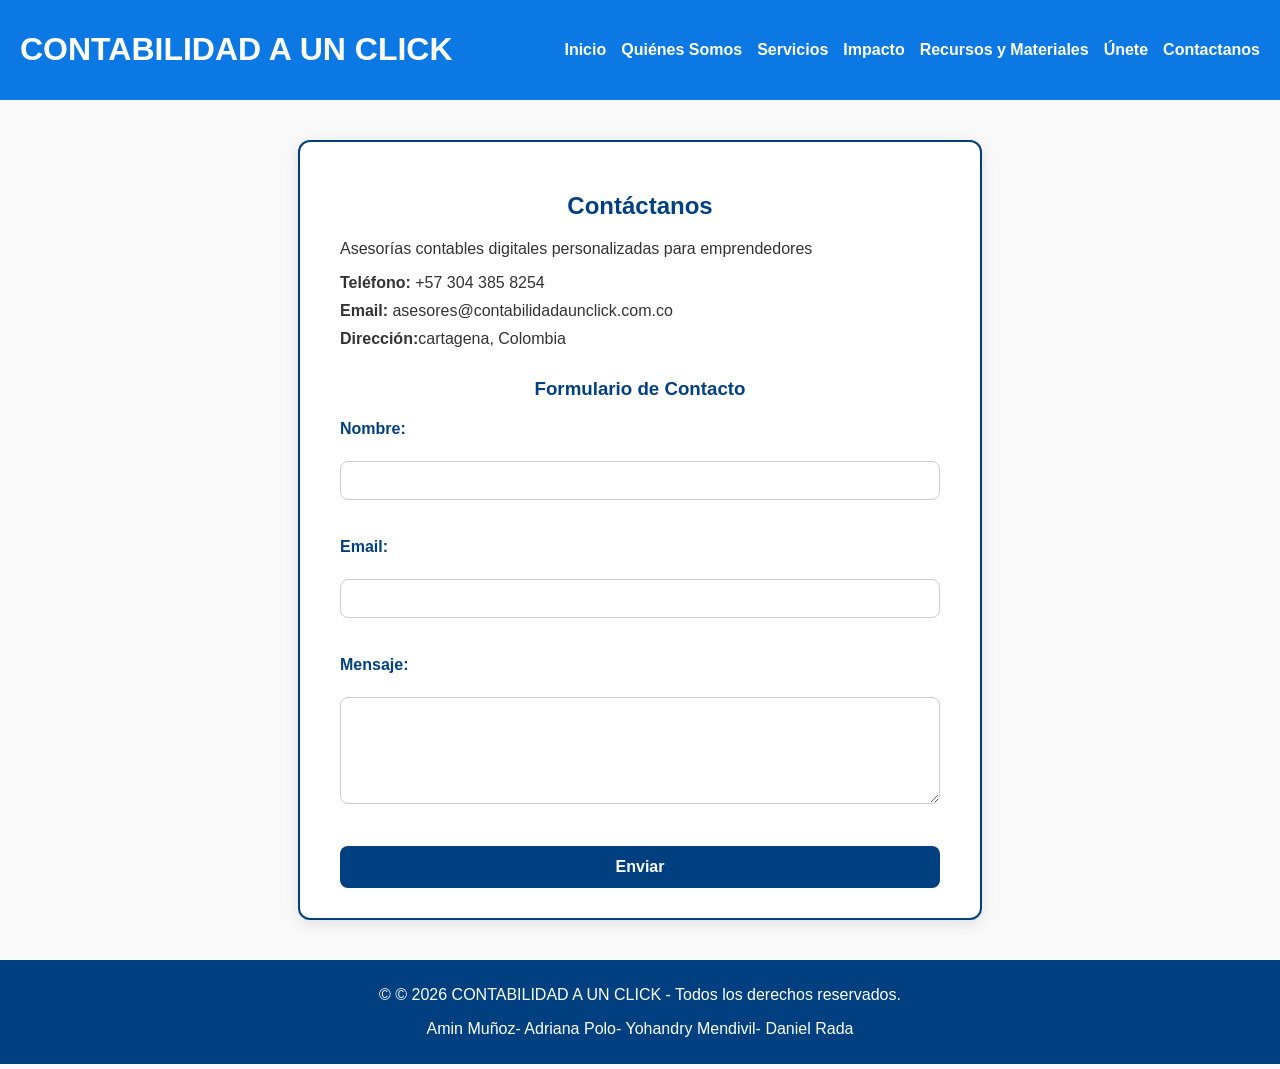
==== contacto.html @ 36f5da1a "Add files via upload" ====
<!DOCTYPE html>
<html lang="es">
<head>
    <meta charset="UTF-8">
    <title>Contacto - CONTABILIDAD A UN CLICK</title>
    <link rel="stylesheet" href="css/style.css">
</head>
<body>
    <header>
        <h1>CONTABILIDAD A UN CLICK</h1>
        <nav>
            <ul>
                <li><a href="index.html">Inicio</a></li>
                <li><a href="quienes-somos.html">Quiénes Somos</a></li>
                <li><a href="programas.html">Servicios</a></li>
                <li><a href="impacto.html">Impacto</a></li>
                <li><a href="recursos.html">Recursos y Materiales</a></li>
                <li><a href="unete.html">Únete</a></li>
                <li><a href="contacto.html">Contactanos</a></li>
            </ul>
        </nav>
    </header>

    <main>
        <section class="contenido">
            <h2>Contáctanos</h2>
            <p>Asesorías contables digitales personalizadas para emprendedores</p>
            <ul>
                <li><strong>Teléfono:</strong> +57 304 385 8254</li>
                <li><strong>Email:</strong> asesores@contabilidadaunclick.com.co</li>
                <li><strong>Dirección:</strong>cartagena, Colombia</li>
            </ul>

            <h3>Formulario de Contacto</h3>
            <form>
                <label for="nombre">Nombre:</label><br>
                <input type="text" id="nombre" name="nombre" required><br><br>

                <label for="email">Email:</label><br>
                <input type="email" id="email" name="email" required><br><br>

                <label for="mensaje">Mensaje:</label><br>
                <textarea id="mensaje" name="mensaje" rows="5" required></textarea><br><br>

                <button type="submit">Enviar</button>
            </form>
        </section>
    </main>

    <footer>
        <p>&copy; © 2026 CONTABILIDAD A UN CLICK - Todos los derechos reservados.</p>
	<p>Amin Muñoz- Adriana Polo- Yohandry Mendivil- Daniel Rada</p>
    </footer>
</body>
</html>
---- css/style.css ----
body {
    font-family: Arial, sans-serif;
    margin: 0;
    padding: 0;
    background: #f9f9f9;
    color: #333;
}

header {
    background: #0b78e4;
    color: white;
    padding: 10px 20px;
    display: flex;
    align-items: center;
    justify-content: space-between;
}

nav ul {
    list-style: none;
    display: flex;
    gap: 15px;
    padding: 0;
    margin: 0;
}

nav ul li a {
    color: white;
    text-decoration: none;
    font-weight: bold;
}

nav ul li a:hover {
    text-decoration: underline;
}

.hero{
    height:50vh;

    background:
    linear-gradient(
        rgba(0,0,0,0.55),
        rgba(0,0,0,0.55)  ),
    url('../img/portada-software_contabilidad.jpg')center/cover no-repeat;
    padding: 100px 20px;
    text-align: center;
    color: white;

    background-size:cover;
    background-position:center;

    display:flex;
    justify-content:center;
    align-items:center;

    color:white;
    text-align:center;
}
.hero-content{
max-width:900px;
}

.hero h1{
font-size:4rem;
font-weight:700;
margin-bottom:10px;
}

.hero h2{
font-size:2rem;
margin-bottom:20px;
}

.hero p{
font-size:1.2rem;
line-height:1.8;
margin-bottom:30px;
}

.hero-buttons{
display:flex;
gap:20px;
justify-content:center;
flex-wrap:wrap;
}

.btn{
padding:15px 30px;
border-radius:10px;
text-decoration:none;
font-weight:600;
transition:.3s;
}

.btn-primary{
background:white;
color:#0D47A1;
}

.btn-secondary{
background:transparent;
border:2px solid white;
color:white;
}

.btn:hover{
transform:translateY(-5px);
}


.button {
    display: inline-block;
    margin-top: 20px;
    padding: 10px 20px;
    background: #ff6600;
    color: white;
    text-decoration: none;
    border-radius: 5px;
}

.button:hover {
    background: #cc5200;
}

.destacados {
    padding: 40px 20px;
    text-align: center;
}

.cards {
    display: flex;
    gap: 20px;
    justify-content: center;
    flex-wrap: wrap;
}

.card {
    background: white;
    padding: 20px;
    border-radius: 10px;
    width: 250px;
    box-shadow: 0 0 10px rgba(0,0,0,0.1);
}
.card img {
    width: 100%;
    height: 150px;
    object-fit: cover;
    border-radius: 8px 8px 0 0;
    margin-bottom: 15px;
}

.card h4 {
    margin-top: 0;
}

footer {
    background: #004080;
    color: white;
    text-align: center;
    padding: 10px 0;
}

/* Contenedor principal */
.contenido {
    max-width: 600px;
    margin: 40px auto;
    padding: 30px 40px; /* Aumentado para que los inputs no toquen los bordes */
    background-color: #ffffff;
    border: 2px solid #004080;
    border-radius: 12px;
    box-shadow: 0 4px 15px rgba(0, 0, 0, 0.1);
}

/* Títulos */
.contenido h2,
.contenido h3 {
    color: #004080;
    text-align: center;
    margin-bottom: 20px;
}

/* Lista de contacto */
.contenido ul {
    list-style: none;
    padding-left: 0;
    margin-bottom: 30px;
}

.contenido li {
    margin-bottom: 10px;
    font-size: 16px;
    color: #333;
}

/* Etiquetas */
.contenido label {
    display: block;
    margin-bottom: 5px;
    font-weight: bold;
    color: #004080;
}

/* Campos del formulario */
.contenido input[type="text"],
.contenido input[type="email"],
.contenido textarea {
    width: 100%;
    padding: 10px 12px;
    margin-bottom: 20px;
    border: 1px solid #ccc;
    border-radius: 8px;
    font-size: 15px;
    transition: border 0.3s;
    box-sizing: border-box; /* Asegura que el padding no expanda el input */
}

.contenido input:focus,
.contenido textarea:focus {
    border-color: #004080;
    outline: none;
}

/* Botón */
.contenido button {
    width: 100%;
    padding: 12px;
    background-color: #004080;
    color: white;
    font-size: 16px;
    font-weight: bold;
    border: none;
    border-radius: 8px;
    cursor: pointer;
    transition: background-color 0.3s ease;
}

.contenido button:hover {
    background-color: #0066cc;
}

.section-card,
#impacto,
#servicios,
#recursos,
#unete{

max-width:1200px;
margin:80px auto;
padding:60px;

background:white;

border-radius:20px;

box-shadow:
0 10px 30px rgba(0,0,0,.08);

}

.cards{
display:flex;
gap:25px;
flex-wrap:wrap;
justify-content:center;
}

.card{

background:#f8f9fc;

padding:30px;

border-radius:15px;

width:280px;

transition:.3s;
}

.card:hover{

transform:translateY(-10px);

box-shadow:
0 15px 30px rgba(0,0,0,.15);

}

.impact-grid{
display:flex;
justify-content:center;
gap:30px;
flex-wrap:wrap;
margin-top:40px;
}

.impact-card{
width:300px;
background:#fff;
padding:35px;
border-radius:20px;
text-align:center;
box-shadow:0 10px 25px rgba(0,0,0,.08);
transition:.3s;
}

.impact-card:hover{
transform:translateY(-10px);
}

.impact-card h3{
font-size:3rem;
color:#0D47A1;
margin-bottom:15px;
}

.impact-card p{
font-size:1.1rem;
color:#555;
}

#impacto h2{
text-align:center;
font-size:2.8rem;
color:#0D47A1;
margin-bottom:20px;
}

.impact-subtitle{
text-align;
color:#666;
font-size:1.2rem;
margin-bottom:40px;
}

.impact-card:nth-child(1) h3{
color:#2563eb;
}

.impact-card:nth-child(2) h3{
color:#16a34a;
}

.impact-card:nth-child(3) h3{
color:#9333ea;
}

.impact-subtitle{
text-align;
color:#666;
font-size:1.2rem;
margin-bottom:40px;
}
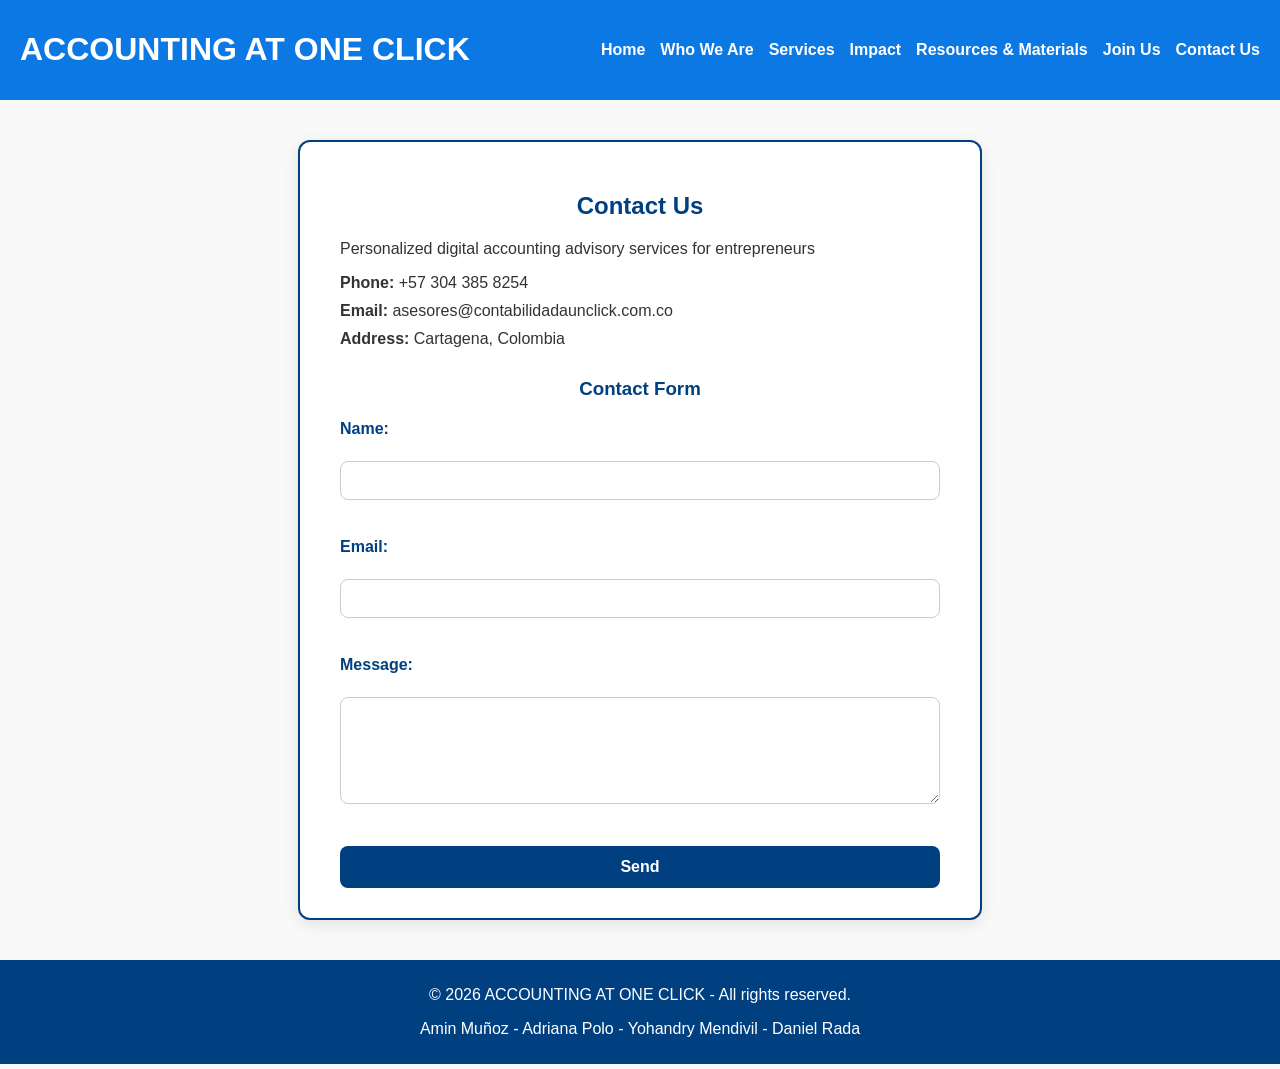
==== commit a356a21b: "Translate contacto.html content to English cambiar el idioma a ingles" ====
--- a/contacto.html
+++ b/contacto.html
@@ -1,55 +1,56 @@
 <!DOCTYPE html>
-<html lang="es">
+<html lang="en">
 <head>
     <meta charset="UTF-8">
-    <title>Contacto - CONTABILIDAD A UN CLICK</title>
+    <title>Contact - ACCOUNTING AT ONE CLICK</title>
     <link rel="stylesheet" href="css/style.css">
 </head>
 <body>
     <header>
-        <h1>CONTABILIDAD A UN CLICK</h1>
+        <h1>ACCOUNTING AT ONE CLICK</h1>
         <nav>
             <ul>
-                <li><a href="index.html">Inicio</a></li>
-                <li><a href="quienes-somos.html">Quiénes Somos</a></li>
-                <li><a href="programas.html">Servicios</a></li>
-                <li><a href="impacto.html">Impacto</a></li>
-                <li><a href="recursos.html">Recursos y Materiales</a></li>
-                <li><a href="unete.html">Únete</a></li>
-                <li><a href="contacto.html">Contactanos</a></li>
+                <li><a href="index.html">Home</a></li>
+                <li><a href="quienes-somos.html">Who We Are</a></li>
+                <li><a href="programas.html">Services</a></li>
+                <li><a href="impacto.html">Impact</a></li>
+                <li><a href="recursos.html">Resources & Materials</a></li>
+                <li><a href="unete.html">Join Us</a></li>
+                <li><a href="contacto.html">Contact Us</a></li>
             </ul>
         </nav>
     </header>
 
     <main>
         <section class="contenido">
-            <h2>Contáctanos</h2>
-            <p>Asesorías contables digitales personalizadas para emprendedores</p>
+            <h2>Contact Us</h2>
+            <p>Personalized digital accounting advisory services for entrepreneurs</p>
             <ul>
-                <li><strong>Teléfono:</strong> +57 304 385 8254</li>
+                <li><strong>Phone:</strong> +57 304 385 8254</li>
                 <li><strong>Email:</strong> asesores@contabilidadaunclick.com.co</li>
-                <li><strong>Dirección:</strong>cartagena, Colombia</li>
+                <li><strong>Address:</strong> Cartagena, Colombia</li>
             </ul>
 
-            <h3>Formulario de Contacto</h3>
+            <h3>Contact Form</h3>
             <form>
-                <label for="nombre">Nombre:</label><br>
+                <label for="nombre">Name:</label><br>
                 <input type="text" id="nombre" name="nombre" required><br><br>
 
                 <label for="email">Email:</label><br>
                 <input type="email" id="email" name="email" required><br><br>
 
-                <label for="mensaje">Mensaje:</label><br>
+                <label for="mensaje">Message:</label><br>
                 <textarea id="mensaje" name="mensaje" rows="5" required></textarea><br><br>
 
-                <button type="submit">Enviar</button>
+                <button type="submit">Send</button>
             </form>
         </section>
     </main>
 
     <footer>
-        <p>&copy; © 2026 CONTABILIDAD A UN CLICK - Todos los derechos reservados.</p>
-	<p>Amin Muñoz- Adriana Polo- Yohandry Mendivil- Daniel Rada</p>
+        <p>&copy; 2026 ACCOUNTING AT ONE CLICK - All rights reserved.</p>
+	<p>Amin Muñoz - Adriana Polo - Yohandry Mendivil - Daniel Rada</p>
     </footer>
 </body>
 </html>
+
